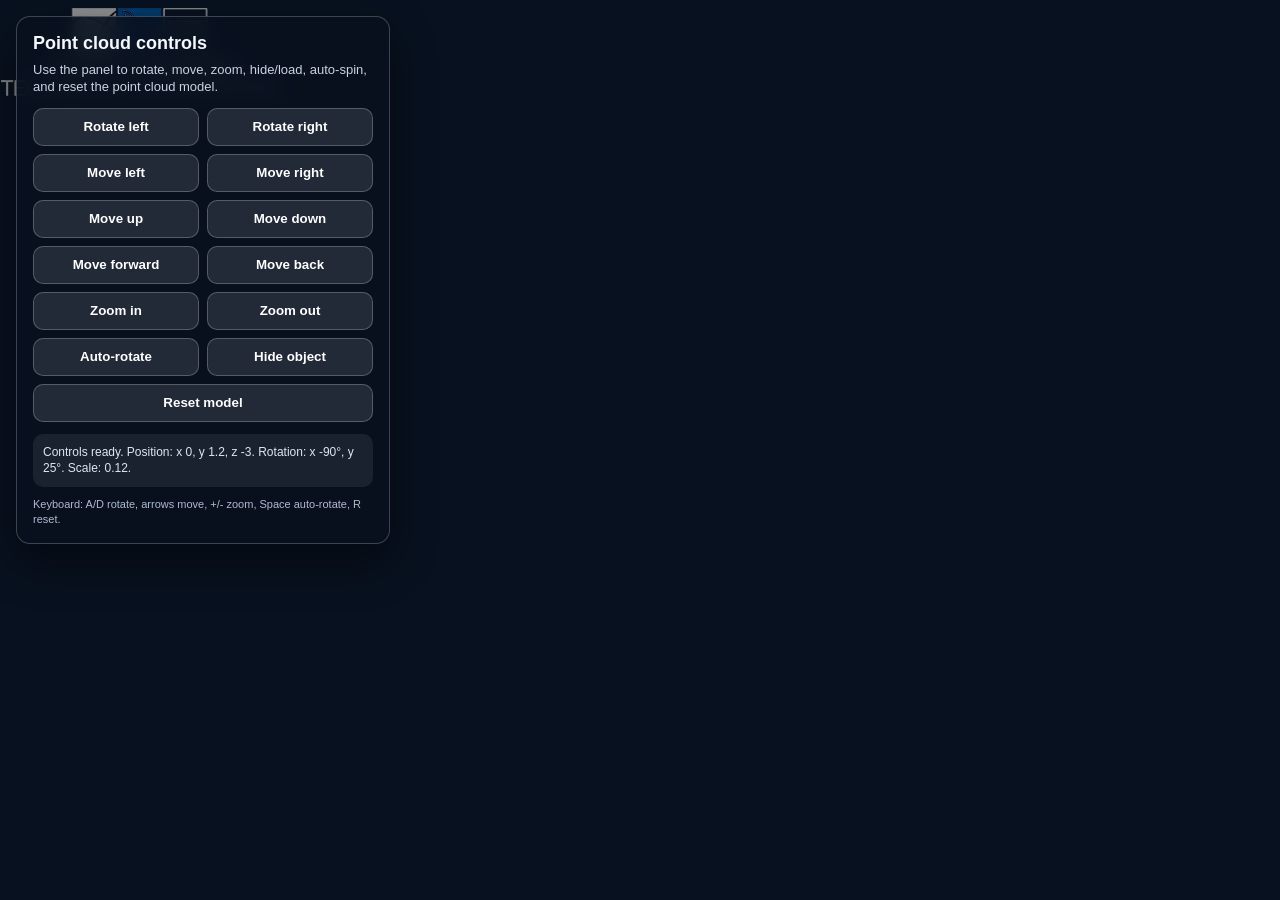
==== lab2/index.html @ f32fb4f4 "Initial multimedia labs" ====
<!doctype html>
<html lang="en">
<head>
  <meta charset="utf-8">
  <meta name="viewport" content="width=device-width, initial-scale=1">
  <meta http-equiv="refresh" content="0; url=aframe/index.html">
  <title>mediaLab2</title>
</head>
<body>
  <p><a href="aframe/index.html">Open mediaLab2</a></p>
</body>
</html>
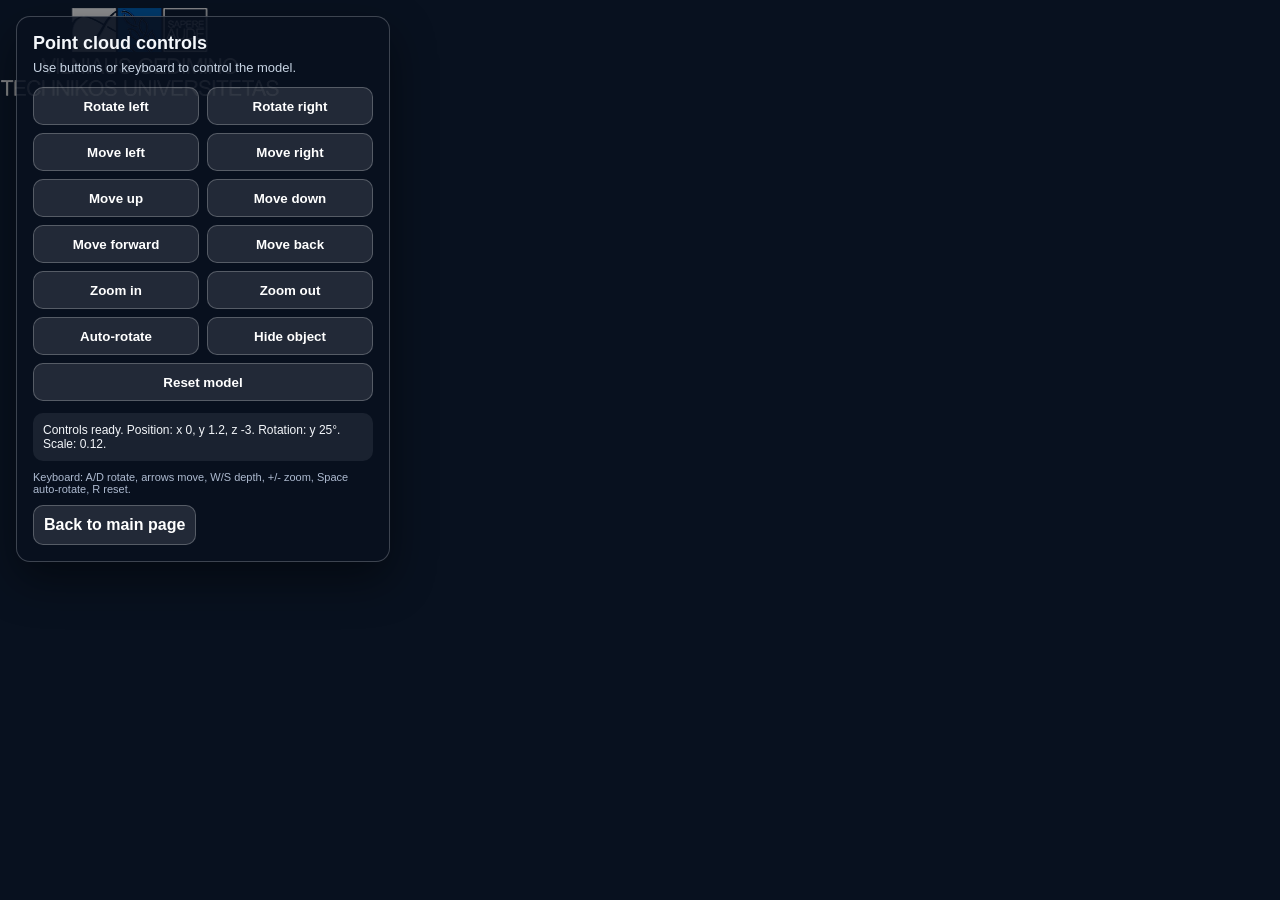
==== commit 9b558069: "Fix lab navigation, README files, and Lab 2 controls" ====
--- a/lab2/index.html
+++ b/lab2/index.html
@@ -1,12 +1,203 @@
-<!doctype html>
+<!DOCTYPE html>
 <html lang="en">
-<head>
-  <meta charset="utf-8">
-  <meta name="viewport" content="width=device-width, initial-scale=1">
-  <meta http-equiv="refresh" content="0; url=aframe/index.html">
-  <title>mediaLab2</title>
-</head>
-<body>
-  <p><a href="aframe/index.html">Open mediaLab2</a></p>
-</body>
+  <head>
+    <meta charset="utf-8">
+    <meta name="viewport" content="width=device-width, initial-scale=1">
+    <title>Lab 2 - A-Frame VR point cloud</title>
+
+    <script src="https://aframe.io/releases/1.7.1/aframe.min.js"></script>
+    <script src="aframe/js/aframe-pointcloud-component.js"></script>
+
+    <style>
+      :root { color-scheme: dark; font-family: Arial, Helvetica, sans-serif; }
+      html, body { width: 100%; height: 100%; margin: 0; overflow: hidden; background: #08111f; }
+      a-scene { position: fixed !important; inset: 0; z-index: 1; }
+      .control-panel {
+        position: fixed; top: 16px; left: 16px; z-index: 9999; width: min(340px, calc(100vw - 32px));
+        padding: 16px; border: 1px solid rgba(255, 255, 255, 0.22); border-radius: 14px;
+        background: rgba(8, 17, 31, 0.88); color: #f4f7fb; box-shadow: 0 18px 45px rgba(0, 0, 0, 0.45);
+      }
+      .control-panel h1 { margin: 0 0 6px; font-size: 18px; }
+      .control-panel p { margin: 0 0 12px; color: #c8d4e3; font-size: 13px; }
+      .button-grid { display: grid; grid-template-columns: repeat(2, minmax(0, 1fr)); gap: 8px; }
+      button, .back-link {
+        min-height: 38px; border: 1px solid rgba(255, 255, 255, 0.24); border-radius: 10px;
+        background: rgba(255, 255, 255, 0.11); color: #ffffff; font-weight: 700; cursor: pointer;
+        text-decoration: none; display: inline-flex; align-items: center; justify-content: center; padding: 0 10px;
+      }
+      button:hover, .back-link:hover { background: rgba(76, 144, 255, 0.38); }
+      .wide { grid-column: 1 / -1; }
+      .status { margin-top: 12px; padding: 10px; border-radius: 10px; background: rgba(255, 255, 255, 0.08); font-size: 12px; }
+      .keyboard-help { margin-top: 10px; color: #aebbd0; font-size: 11px; }
+      .back-wrap { margin-top: 10px; }
+    </style>
+  </head>
+  <body>
+    <a-scene renderer="antialias: true; colorManagement: true" background="color: #08111f">
+      <a-assets>
+        <img id="pointTexture" src="aframe/VGTU-logo.png" alt="Point texture">
+      </a-assets>
+
+      <a-sky color="#0d1b2a"></a-sky>
+      <a-plane position="0 0 -3" rotation="-90 0 0" width="18" height="18" color="#14213d" material="roughness: 1; metalness: 0"></a-plane>
+      <a-entity light="type: ambient; intensity: 0.75; color: #cfe3ff"></a-entity>
+      <a-entity light="type: directional; intensity: 1.2; color: #ffffff" position="-2 5 3"></a-entity>
+      <a-entity light="type: point; intensity: 0.8; color: #8ecaff" position="2 3 -1"></a-entity>
+
+      <a-pointcloud
+        id="pointCloud"
+        src="url(aframe/sculpt.ply)"
+        depthwrite="false"
+        size="0.012"
+        opacity="0.95"
+        position="0 1.2 -3"
+        rotation="-90 25 0"
+        scale="0.12 0.12 0.12">
+      </a-pointcloud>
+
+      <a-entity id="cameraRig" position="0 1.6 0">
+        <a-camera wasd-controls-enabled="true" look-controls="pointerLockEnabled: false"></a-camera>
+      </a-entity>
+    </a-scene>
+
+    <aside class="control-panel" aria-label="VR object controls">
+      <h1>Point cloud controls</h1>
+      <p>Use buttons or keyboard to control the model.</p>
+      <div class="button-grid">
+        <button type="button" data-action="rotate-left">Rotate left</button>
+        <button type="button" data-action="rotate-right">Rotate right</button>
+        <button type="button" data-action="move-left">Move left</button>
+        <button type="button" data-action="move-right">Move right</button>
+        <button type="button" data-action="move-up">Move up</button>
+        <button type="button" data-action="move-down">Move down</button>
+        <button type="button" data-action="move-forward">Move forward</button>
+        <button type="button" data-action="move-back">Move back</button>
+        <button type="button" data-action="zoom-in">Zoom in</button>
+        <button type="button" data-action="zoom-out">Zoom out</button>
+        <button type="button" data-action="toggle-spin">Auto-rotate</button>
+        <button type="button" data-action="toggle-model">Hide object</button>
+        <button class="wide" type="button" data-action="reset">Reset model</button>
+      </div>
+      <div id="status" class="status" aria-live="polite">Loading model...</div>
+      <div class="keyboard-help">Keyboard: A/D rotate, arrows move, W/S depth, +/- zoom, Space auto-rotate, R reset.</div>
+      <div class="back-wrap"><a class="back-link" href="../index.html">Back to main page</a></div>
+    </aside>
+
+    <script>
+      (function () {
+        const defaults = { position: { x: 0, y: 1.2, z: -3 }, rotation: { x: -90, y: 25, z: 0 }, scale: 0.12, visible: true };
+        const state = { position: { ...defaults.position }, rotation: { ...defaults.rotation }, scale: defaults.scale, visible: defaults.visible };
+        let autoRotateTimer = null;
+
+        const model = document.querySelector('#pointCloud');
+        const status = document.querySelector('#status');
+        const toggleModelButton = document.querySelector('[data-action="toggle-model"]');
+        const toggleSpinButton = document.querySelector('[data-action="toggle-spin"]');
+
+        const round = (value) => Math.round(value * 100) / 100;
+        const vectorToString = (v) => `${v.x} ${v.y} ${v.z}`;
+
+        function updateStatus(message) {
+          status.textContent = `${message} Position: x ${round(state.position.x)}, y ${round(state.position.y)}, z ${round(state.position.z)}. Rotation: y ${round(state.rotation.y)}°. Scale: ${round(state.scale)}.`;
+        }
+
+        function applyState(message) {
+          model.setAttribute('position', vectorToString(state.position));
+          model.setAttribute('rotation', vectorToString(state.rotation));
+          model.setAttribute('scale', `${state.scale} ${state.scale} ${state.scale}`);
+          model.setAttribute('visible', state.visible);
+          if (model.object3D) model.object3D.visible = state.visible;
+          if (message) updateStatus(message);
+        }
+
+        const rotate = (degrees) => { state.rotation.y += degrees; applyState('Rotated model.'); };
+        const move = (dx, dy, dz) => { state.position.x += dx; state.position.y += dy; state.position.z += dz; applyState('Moved model.'); };
+        const zoom = (multiplier) => { state.scale = Math.min(0.35, Math.max(0.035, state.scale * multiplier)); applyState('Changed zoom.'); };
+
+        function resetModel() {
+          Object.assign(state.position, defaults.position);
+          Object.assign(state.rotation, defaults.rotation);
+          state.scale = defaults.scale;
+          state.visible = defaults.visible;
+          toggleModelButton.textContent = 'Hide object';
+          applyState('Reset complete.');
+        }
+
+        function toggleModel() {
+          state.visible = !state.visible;
+          toggleModelButton.textContent = state.visible ? 'Hide object' : 'Load object';
+          applyState(state.visible ? 'Object loaded.' : 'Object hidden.');
+        }
+
+        function toggleSpin() {
+          if (autoRotateTimer) {
+            window.clearInterval(autoRotateTimer);
+            autoRotateTimer = null;
+            toggleSpinButton.textContent = 'Auto-rotate';
+            updateStatus('Auto-rotate stopped.');
+            return;
+          }
+          autoRotateTimer = window.setInterval(() => { state.rotation.y += 3; applyState(); }, 80);
+          toggleSpinButton.textContent = 'Stop auto-rotate';
+          updateStatus('Auto-rotate started.');
+        }
+
+        const actions = {
+          'rotate-left': () => rotate(-25),
+          'rotate-right': () => rotate(25),
+          'move-left': () => move(-0.35, 0, 0),
+          'move-right': () => move(0.35, 0, 0),
+          'move-up': () => move(0, 0.25, 0),
+          'move-down': () => move(0, -0.25, 0),
+          'move-forward': () => move(0, 0, -0.35),
+          'move-back': () => move(0, 0, 0.35),
+          'zoom-in': () => zoom(1.2),
+          'zoom-out': () => zoom(0.84),
+          'toggle-spin': toggleSpin,
+          'toggle-model': toggleModel,
+          reset: resetModel
+        };
+
+        document.querySelectorAll('[data-action]').forEach((button) => {
+          button.addEventListener('click', (event) => {
+            event.preventDefault();
+            const action = actions[button.dataset.action];
+            if (action) action();
+          });
+        });
+
+        window.addEventListener('keydown', (event) => {
+          if (['INPUT', 'TEXTAREA'].includes(document.activeElement.tagName)) return;
+          const keyActions = {
+            a: () => rotate(-25),
+            A: () => rotate(-25),
+            d: () => rotate(25),
+            D: () => rotate(25),
+            ArrowLeft: () => move(-0.35, 0, 0),
+            ArrowRight: () => move(0.35, 0, 0),
+            ArrowUp: () => move(0, 0.25, 0),
+            ArrowDown: () => move(0, -0.25, 0),
+            w: () => move(0, 0, -0.35),
+            W: () => move(0, 0, -0.35),
+            s: () => move(0, 0, 0.35),
+            S: () => move(0, 0, 0.35),
+            '+': () => zoom(1.2),
+            '=': () => zoom(1.2),
+            '-': () => zoom(0.84),
+            ' ': toggleSpin,
+            r: resetModel,
+            R: resetModel
+          };
+          if (keyActions[event.key]) {
+            event.preventDefault();
+            keyActions[event.key]();
+          }
+        });
+
+        model.addEventListener('loaded', () => applyState('Model ready.'));
+        model.addEventListener('model-error', () => updateStatus('Model failed to load. Run through a web server.'));
+        applyState('Controls ready.');
+      })();
+    </script>
+  </body>
 </html>
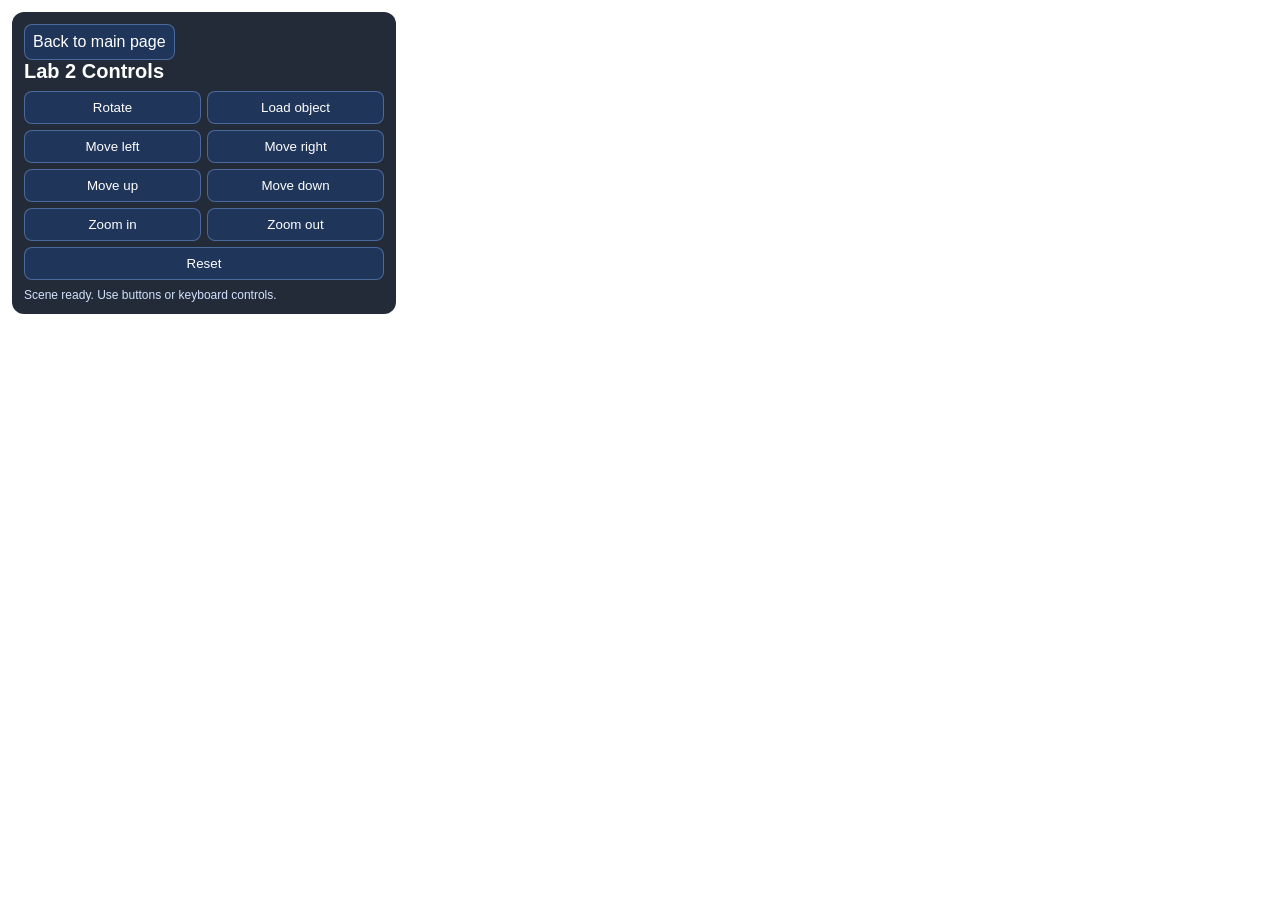
==== commit 0ddb94b2: "Fix lab entry pages and restore working lab2 controls" ====
--- a/lab2/index.html
+++ b/lab2/index.html
@@ -1,203 +1,190 @@
 <!DOCTYPE html>
 <html lang="en">
-  <head>
-    <meta charset="utf-8">
-    <meta name="viewport" content="width=device-width, initial-scale=1">
-    <title>Lab 2 - A-Frame VR point cloud</title>
+<head>
+  <meta charset="utf-8">
+  <meta name="viewport" content="width=device-width, initial-scale=1">
+  <title>Lab 2 - A-Frame VR scene</title>
+  <script src="https://aframe.io/releases/1.7.1/aframe.min.js"></script>
+  <script src="aframe/js/aframe-pointcloud-component.js"></script>
+  <style>
+    html, body { margin: 0; height: 100%; overflow: hidden; font-family: Arial, sans-serif; }
+    .controls {
+      position: fixed; top: 12px; left: 12px; z-index: 20; width: min(360px, calc(100vw - 24px));
+      background: rgba(12, 21, 35, 0.9); color: #fff; border-radius: 12px; padding: 12px;
+    }
+    .controls h1 { margin: 0 0 8px; font-size: 20px; }
+    .grid { display: grid; grid-template-columns: 1fr 1fr; gap: 6px; }
+    button, .back-link {
+      border: 1px solid #8bb7ff66; border-radius: 8px; background: #1f355a; color: #fff;
+      padding: 8px; cursor: pointer; text-decoration: none; display: inline-block; text-align: center;
+    }
+    .full { grid-column: 1 / -1; }
+    #status { font-size: 12px; margin-top: 8px; color: #d2e2ff; }
+  </style>
+</head>
+<body>
+  <div class="controls">
+    <a class="back-link" href="../index.html">Back to main page</a>
+    <h1>Lab 2 Controls</h1>
+    <div class="grid">
+      <button data-action="rotate">Rotate</button>
+      <button data-action="load-object">Load object</button>
+      <button data-action="move-left">Move left</button>
+      <button data-action="move-right">Move right</button>
+      <button data-action="move-up">Move up</button>
+      <button data-action="move-down">Move down</button>
+      <button data-action="zoom-in">Zoom in</button>
+      <button data-action="zoom-out">Zoom out</button>
+      <button class="full" data-action="reset">Reset</button>
+    </div>
+    <div id="status">Scene ready.</div>
+  </div>
 
-    <script src="https://aframe.io/releases/1.7.1/aframe.min.js"></script>
-    <script src="aframe/js/aframe-pointcloud-component.js"></script>
+  <a-scene background="color: #88b6e8">
+    <a-sky color="#9cc8f7"></a-sky>
+    <a-plane position="0 0 -4" rotation="-90 0 0" width="24" height="24" color="#6ea36f"></a-plane>
+    <a-entity light="type: ambient; intensity: 0.7"></a-entity>
+    <a-entity light="type: directional; intensity: 0.9" position="2 4 3"></a-entity>
 
-    <style>
-      :root { color-scheme: dark; font-family: Arial, Helvetica, sans-serif; }
-      html, body { width: 100%; height: 100%; margin: 0; overflow: hidden; background: #08111f; }
-      a-scene { position: fixed !important; inset: 0; z-index: 1; }
-      .control-panel {
-        position: fixed; top: 16px; left: 16px; z-index: 9999; width: min(340px, calc(100vw - 32px));
-        padding: 16px; border: 1px solid rgba(255, 255, 255, 0.22); border-radius: 14px;
-        background: rgba(8, 17, 31, 0.88); color: #f4f7fb; box-shadow: 0 18px 45px rgba(0, 0, 0, 0.45);
-      }
-      .control-panel h1 { margin: 0 0 6px; font-size: 18px; }
-      .control-panel p { margin: 0 0 12px; color: #c8d4e3; font-size: 13px; }
-      .button-grid { display: grid; grid-template-columns: repeat(2, minmax(0, 1fr)); gap: 8px; }
-      button, .back-link {
-        min-height: 38px; border: 1px solid rgba(255, 255, 255, 0.24); border-radius: 10px;
-        background: rgba(255, 255, 255, 0.11); color: #ffffff; font-weight: 700; cursor: pointer;
-        text-decoration: none; display: inline-flex; align-items: center; justify-content: center; padding: 0 10px;
-      }
-      button:hover, .back-link:hover { background: rgba(76, 144, 255, 0.38); }
-      .wide { grid-column: 1 / -1; }
-      .status { margin-top: 12px; padding: 10px; border-radius: 10px; background: rgba(255, 255, 255, 0.08); font-size: 12px; }
-      .keyboard-help { margin-top: 10px; color: #aebbd0; font-size: 11px; }
-      .back-wrap { margin-top: 10px; }
-    </style>
-  </head>
-  <body>
-    <a-scene renderer="antialias: true; colorManagement: true" background="color: #08111f">
-      <a-assets>
-        <img id="pointTexture" src="aframe/VGTU-logo.png" alt="Point texture">
-      </a-assets>
+    <a-entity id="objectRoot" position="0 1.4 -4" rotation="0 0 0" scale="1 1 1">
+      <a-cylinder color="#2458a6" height="1" radius="0.35" position="0 0.5 0"></a-cylinder>
+      <a-sphere color="#f39c12" radius="0.35" position="0 1.2 0"></a-sphere>
+      <a-box color="#8e44ad" depth="0.5" height="0.5" width="0.5" position="0.8 0.4 0"></a-box>
+      <a-cone color="#e74c3c" radius-bottom="0.25" height="0.55" position="-0.8 0.35 0"></a-cone>
+    </a-entity>
 
-      <a-sky color="#0d1b2a"></a-sky>
-      <a-plane position="0 0 -3" rotation="-90 0 0" width="18" height="18" color="#14213d" material="roughness: 1; metalness: 0"></a-plane>
-      <a-entity light="type: ambient; intensity: 0.75; color: #cfe3ff"></a-entity>
-      <a-entity light="type: directional; intensity: 1.2; color: #ffffff" position="-2 5 3"></a-entity>
-      <a-entity light="type: point; intensity: 0.8; color: #8ecaff" position="2 3 -1"></a-entity>
+    <a-pointcloud
+      id="pointCloud"
+      src="url(aframe/sculpt.ply)"
+      size="0.01"
+      opacity="0.95"
+      position="0 1.4 -4"
+      rotation="-90 0 0"
+      scale="0.11 0.11 0.11"
+      visible="false">
+    </a-pointcloud>
 
-      <a-pointcloud
-        id="pointCloud"
-        src="url(aframe/sculpt.ply)"
-        depthwrite="false"
-        size="0.012"
-        opacity="0.95"
-        position="0 1.2 -3"
-        rotation="-90 25 0"
-        scale="0.12 0.12 0.12">
-      </a-pointcloud>
+    <a-entity position="0 1.6 0">
+      <a-camera></a-camera>
+    </a-entity>
+  </a-scene>
 
-      <a-entity id="cameraRig" position="0 1.6 0">
-        <a-camera wasd-controls-enabled="true" look-controls="pointerLockEnabled: false"></a-camera>
-      </a-entity>
-    </a-scene>
+  <script>
+    (() => {
+      const objectRoot = document.getElementById('objectRoot');
+      const pointCloud = document.getElementById('pointCloud');
+      const status = document.getElementById('status');
 
-    <aside class="control-panel" aria-label="VR object controls">
-      <h1>Point cloud controls</h1>
-      <p>Use buttons or keyboard to control the model.</p>
-      <div class="button-grid">
-        <button type="button" data-action="rotate-left">Rotate left</button>
-        <button type="button" data-action="rotate-right">Rotate right</button>
-        <button type="button" data-action="move-left">Move left</button>
-        <button type="button" data-action="move-right">Move right</button>
-        <button type="button" data-action="move-up">Move up</button>
-        <button type="button" data-action="move-down">Move down</button>
-        <button type="button" data-action="move-forward">Move forward</button>
-        <button type="button" data-action="move-back">Move back</button>
-        <button type="button" data-action="zoom-in">Zoom in</button>
-        <button type="button" data-action="zoom-out">Zoom out</button>
-        <button type="button" data-action="toggle-spin">Auto-rotate</button>
-        <button type="button" data-action="toggle-model">Hide object</button>
-        <button class="wide" type="button" data-action="reset">Reset model</button>
-      </div>
-      <div id="status" class="status" aria-live="polite">Loading model...</div>
-      <div class="keyboard-help">Keyboard: A/D rotate, arrows move, W/S depth, +/- zoom, Space auto-rotate, R reset.</div>
-      <div class="back-wrap"><a class="back-link" href="../index.html">Back to main page</a></div>
-    </aside>
+      const defaults = {
+        position: { x: 0, y: 1.4, z: -4 },
+        rotation: { x: 0, y: 0, z: 0 },
+        scale: 1
+      };
 
-    <script>
-      (function () {
-        const defaults = { position: { x: 0, y: 1.2, z: -3 }, rotation: { x: -90, y: 25, z: 0 }, scale: 0.12, visible: true };
-        const state = { position: { ...defaults.position }, rotation: { ...defaults.rotation }, scale: defaults.scale, visible: defaults.visible };
-        let autoRotateTimer = null;
+      const state = {
+        position: { ...defaults.position },
+        rotation: { ...defaults.rotation },
+        scale: defaults.scale,
+        pointCloudVisible: false,
+        pointCloudAvailable: true
+      };
 
-        const model = document.querySelector('#pointCloud');
-        const status = document.querySelector('#status');
-        const toggleModelButton = document.querySelector('[data-action="toggle-model"]');
-        const toggleSpinButton = document.querySelector('[data-action="toggle-spin"]');
+      const applyState = (message) => {
+        objectRoot.setAttribute('position', `${state.position.x} ${state.position.y} ${state.position.z}`);
+        objectRoot.setAttribute('rotation', `${state.rotation.x} ${state.rotation.y} ${state.rotation.z}`);
+        objectRoot.setAttribute('scale', `${state.scale} ${state.scale} ${state.scale}`);
 
-        const round = (value) => Math.round(value * 100) / 100;
-        const vectorToString = (v) => `${v.x} ${v.y} ${v.z}`;
+        pointCloud.setAttribute('position', `${state.position.x} ${state.position.y} ${state.position.z}`);
+        pointCloud.setAttribute('rotation', `-90 ${state.rotation.y} 0`);
+        pointCloud.setAttribute('scale', `${state.scale * 0.11} ${state.scale * 0.11} ${state.scale * 0.11}`);
+        pointCloud.setAttribute('visible', state.pointCloudVisible && state.pointCloudAvailable);
 
-        function updateStatus(message) {
-          status.textContent = `${message} Position: x ${round(state.position.x)}, y ${round(state.position.y)}, z ${round(state.position.z)}. Rotation: y ${round(state.rotation.y)}°. Scale: ${round(state.scale)}.`;
+        status.textContent = message;
+      };
+
+      const rotate = () => {
+        state.rotation.y += 15;
+        applyState('Object rotated.');
+      };
+      const move = (x, y, z) => {
+        state.position.x += x;
+        state.position.y += y;
+        state.position.z += z;
+        applyState('Object moved.');
+      };
+      const zoom = (factor) => {
+        state.scale = Math.max(0.35, Math.min(2.5, state.scale * factor));
+        applyState('Zoom changed.');
+      };
+      const reset = () => {
+        Object.assign(state.position, defaults.position);
+        Object.assign(state.rotation, defaults.rotation);
+        state.scale = defaults.scale;
+        applyState('Reset done.');
+      };
+      const loadObject = () => {
+        if (!state.pointCloudAvailable) {
+          applyState('Point-cloud model not available, using default objects.');
+          return;
         }
+        state.pointCloudVisible = !state.pointCloudVisible;
+        applyState(state.pointCloudVisible ? 'Point-cloud model loaded.' : 'Point-cloud model hidden.');
+      };
 
-        function applyState(message) {
-          model.setAttribute('position', vectorToString(state.position));
-          model.setAttribute('rotation', vectorToString(state.rotation));
-          model.setAttribute('scale', `${state.scale} ${state.scale} ${state.scale}`);
-          model.setAttribute('visible', state.visible);
-          if (model.object3D) model.object3D.visible = state.visible;
-          if (message) updateStatus(message);
-        }
+      const actions = {
+        rotate,
+        'move-left': () => move(-0.2, 0, 0),
+        'move-right': () => move(0.2, 0, 0),
+        'move-up': () => move(0, 0.2, 0),
+        'move-down': () => move(0, -0.2, 0),
+        'zoom-in': () => zoom(1.15),
+        'zoom-out': () => zoom(0.87),
+        reset,
+        'load-object': loadObject
+      };
 
-        const rotate = (degrees) => { state.rotation.y += degrees; applyState('Rotated model.'); };
-        const move = (dx, dy, dz) => { state.position.x += dx; state.position.y += dy; state.position.z += dz; applyState('Moved model.'); };
-        const zoom = (multiplier) => { state.scale = Math.min(0.35, Math.max(0.035, state.scale * multiplier)); applyState('Changed zoom.'); };
+      document.querySelectorAll('[data-action]').forEach((button) => {
+        button.addEventListener('click', () => actions[button.dataset.action]());
+      });
 
-        function resetModel() {
-          Object.assign(state.position, defaults.position);
-          Object.assign(state.rotation, defaults.rotation);
-          state.scale = defaults.scale;
-          state.visible = defaults.visible;
-          toggleModelButton.textContent = 'Hide object';
-          applyState('Reset complete.');
-        }
-
-        function toggleModel() {
-          state.visible = !state.visible;
-          toggleModelButton.textContent = state.visible ? 'Hide object' : 'Load object';
-          applyState(state.visible ? 'Object loaded.' : 'Object hidden.');
-        }
-
-        function toggleSpin() {
-          if (autoRotateTimer) {
-            window.clearInterval(autoRotateTimer);
-            autoRotateTimer = null;
-            toggleSpinButton.textContent = 'Auto-rotate';
-            updateStatus('Auto-rotate stopped.');
-            return;
-          }
-          autoRotateTimer = window.setInterval(() => { state.rotation.y += 3; applyState(); }, 80);
-          toggleSpinButton.textContent = 'Stop auto-rotate';
-          updateStatus('Auto-rotate started.');
-        }
-
-        const actions = {
-          'rotate-left': () => rotate(-25),
-          'rotate-right': () => rotate(25),
-          'move-left': () => move(-0.35, 0, 0),
-          'move-right': () => move(0.35, 0, 0),
-          'move-up': () => move(0, 0.25, 0),
-          'move-down': () => move(0, -0.25, 0),
-          'move-forward': () => move(0, 0, -0.35),
-          'move-back': () => move(0, 0, 0.35),
-          'zoom-in': () => zoom(1.2),
-          'zoom-out': () => zoom(0.84),
-          'toggle-spin': toggleSpin,
-          'toggle-model': toggleModel,
-          reset: resetModel
+      window.addEventListener('keydown', (event) => {
+        const key = event.key;
+        const map = {
+          ArrowLeft: () => { state.rotation.y -= 15; applyState('Object rotated left.'); },
+          ArrowRight: () => { state.rotation.y += 15; applyState('Object rotated right.'); },
+          w: () => move(0, 0, -0.2),
+          W: () => move(0, 0, -0.2),
+          s: () => move(0, 0, 0.2),
+          S: () => move(0, 0, 0.2),
+          a: () => move(-0.2, 0, 0),
+          A: () => move(-0.2, 0, 0),
+          d: () => move(0.2, 0, 0),
+          D: () => move(0.2, 0, 0),
+          q: () => move(0, 0.2, 0),
+          Q: () => move(0, 0.2, 0),
+          e: () => move(0, -0.2, 0),
+          E: () => move(0, -0.2, 0),
+          '+': () => zoom(1.15),
+          '=': () => zoom(1.15),
+          '-': () => zoom(0.87),
+          r: reset,
+          R: reset
         };
 
-        document.querySelectorAll('[data-action]').forEach((button) => {
-          button.addEventListener('click', (event) => {
-            event.preventDefault();
-            const action = actions[button.dataset.action];
-            if (action) action();
-          });
-        });
+        if (map[key]) {
+          event.preventDefault();
+          map[key]();
+        }
+      });
 
-        window.addEventListener('keydown', (event) => {
-          if (['INPUT', 'TEXTAREA'].includes(document.activeElement.tagName)) return;
-          const keyActions = {
-            a: () => rotate(-25),
-            A: () => rotate(-25),
-            d: () => rotate(25),
-            D: () => rotate(25),
-            ArrowLeft: () => move(-0.35, 0, 0),
-            ArrowRight: () => move(0.35, 0, 0),
-            ArrowUp: () => move(0, 0.25, 0),
-            ArrowDown: () => move(0, -0.25, 0),
-            w: () => move(0, 0, -0.35),
-            W: () => move(0, 0, -0.35),
-            s: () => move(0, 0, 0.35),
-            S: () => move(0, 0, 0.35),
-            '+': () => zoom(1.2),
-            '=': () => zoom(1.2),
-            '-': () => zoom(0.84),
-            ' ': toggleSpin,
-            r: resetModel,
-            R: resetModel
-          };
-          if (keyActions[event.key]) {
-            event.preventDefault();
-            keyActions[event.key]();
-          }
-        });
+      pointCloud.addEventListener('model-error', () => {
+        state.pointCloudAvailable = false;
+        state.pointCloudVisible = false;
+        applyState('Point-cloud model failed to load. Default objects are active.');
+      });
 
-        model.addEventListener('loaded', () => applyState('Model ready.'));
-        model.addEventListener('model-error', () => updateStatus('Model failed to load. Run through a web server.'));
-        applyState('Controls ready.');
-      })();
-    </script>
-  </body>
+      applyState('Scene ready. Use buttons or keyboard controls.');
+    })();
+  </script>
+</body>
 </html>
